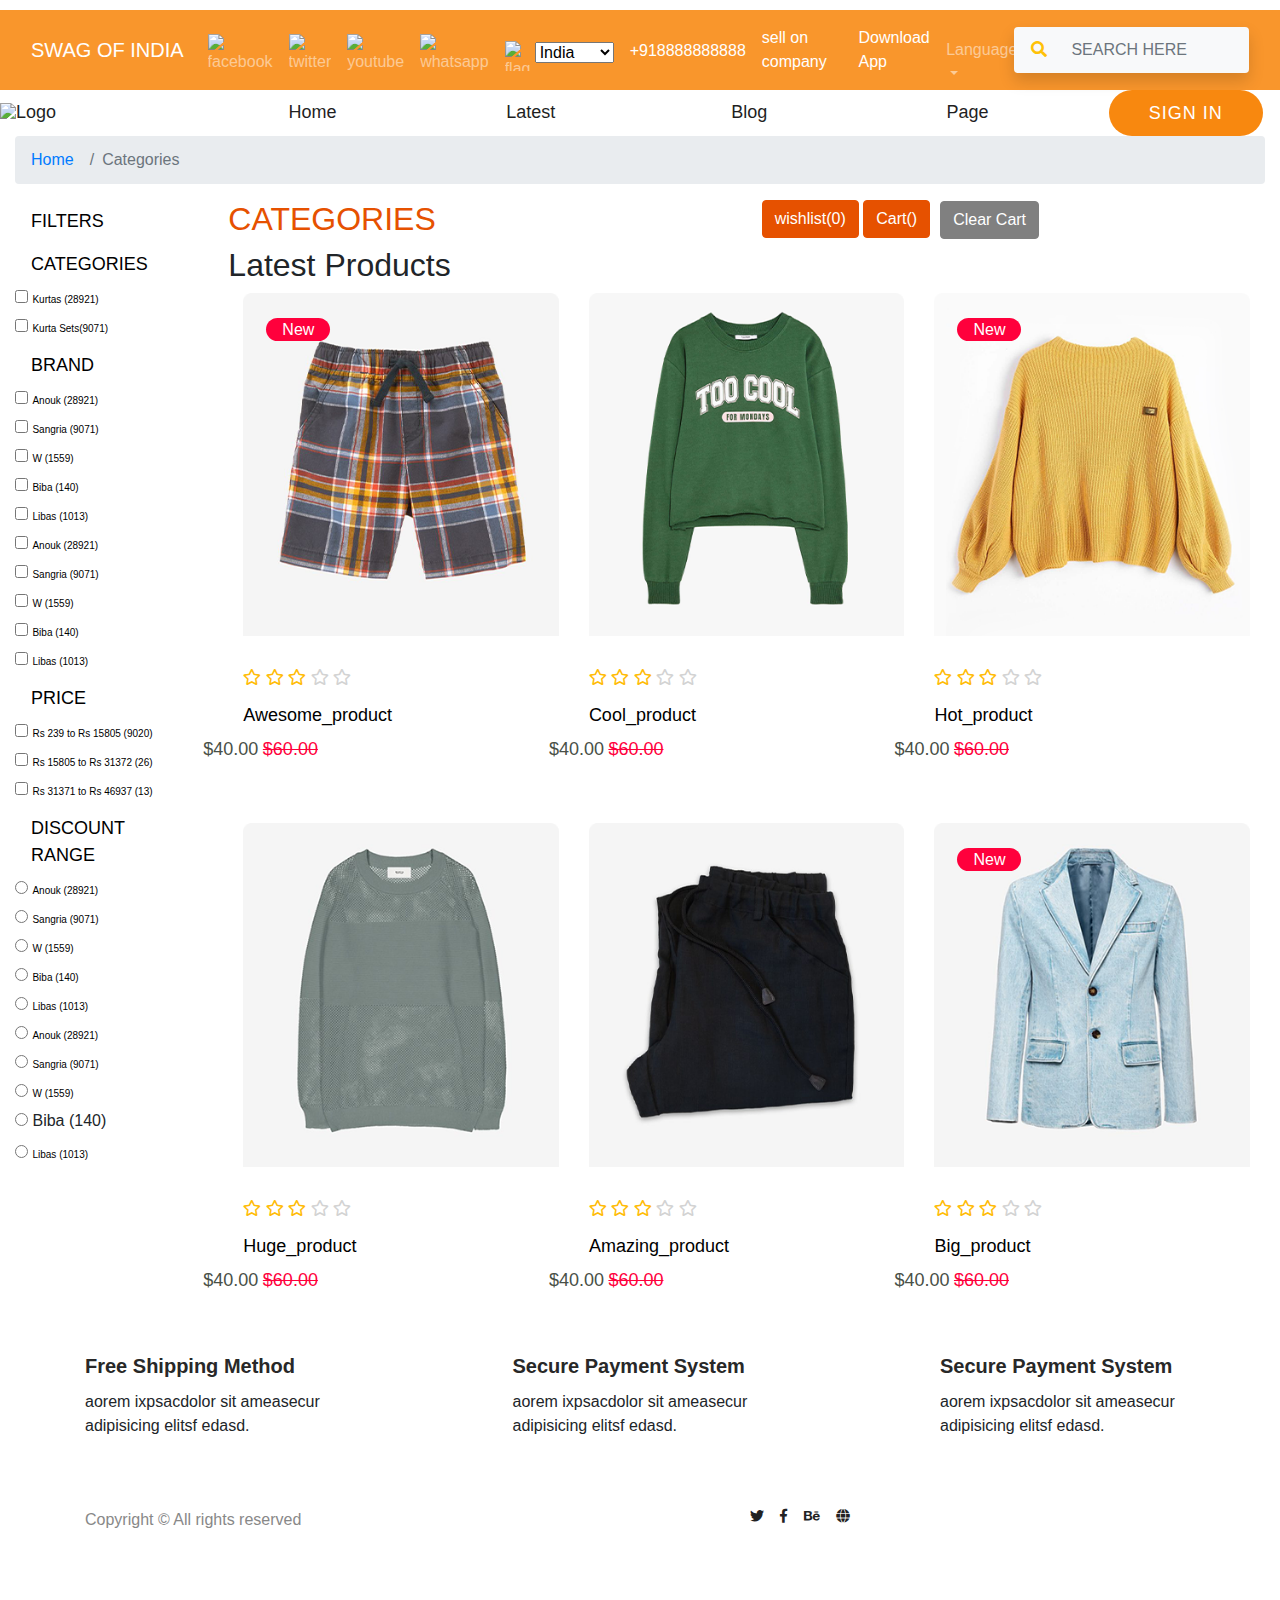
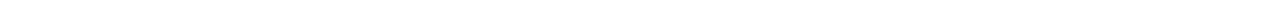
==== index.html @ 100fff60 "Wishlist page" ====
<!Doctype HTML>
<HTML>

<head>
    <meta charset="utf-8">
    <meta name="viewport" content="width=device-width,initial-scale=1.0">
    <title>
        SWAG OF INDIA
    </title>
    <link rel="stylesheet" type="text/css" href="css/cart.css">
    <link rel="stylesheet" href="css/bootstrap.min.css">
    <link rel="stylesheet" href="css/fontawesome-all.min.css">
    <link rel="icon" type="image/png" href="images/flavicon.png">
   <!-- <link rel="stylesheet" href="https://maxcdn.bootstrapcdn.com/bootstrap/4.0.0/css/bootstrap.min.css"
        integrity="sha384-Gn5384xqQ1aoWXA+058RXPxPg6fy4IWvTNh0E263XmFcJlSAwiGgFAW/dAiS6JXm" crossorigin="anonymous"> 
    <script src="https://ajax.googleapis.com/ajax/libs/jquery/3.4.1/jquery.min.js">
    </script>
    <link rel="stylesheet" href="https://maxcdn.bootstrapcdn.com/bootstrap/4.0.0-alpha.6/css/bootstrap.min.css" integrity="sha384-rwoIResjU2yc3z8GV/NPeZWAv56rSmLldC3R/AZzGRnGxQQKnKkoFVhFQhNUwEyJ" crossorigin="anonymous">
    <script src="https://code.jquery.com/jquery-3.1.1.slim.min.js"
        integrity="sha384-A7FZj7v+d/sdmMqp/nOQwliLvUsJfDHW+k9Omg/a/EheAdgtzNs3hpfag6Ed950n" crossorigin="anonymous">
    </script>
    <script src="https://cdnjs.cloudflare.com/ajax/libs/tether/1.4.0/js/tether.min.js"
        integrity="sha384-DztdAPBWPRXSA/3eYEEUWrWCy7G5KFbe8fFjk5JAIxUYHKkDx6Qin1DkWx51bBrb" crossorigin="anonymous">
    </script>
    <script src="https://maxcdn.bootstrapcdn.com/bootstrap/4.0.0-alpha.6/js/bootstrap.min.js"
        integrity="sha384-vBWWzlZJ8ea9aCX4pEW3rVHjgjt7zpkNpZk+02D9phzyeVkE+jo0ieGizqPLForn" crossorigin="anonymous">
    </script> -->

    <link rel="stylesheet" href="https://maxcdn.bootstrapcdn.com/bootstrap/4.0.0/css/bootstrap.min.css"
        integrity="sha384-Gn5384xqQ1aoWXA+058RXPxPg6fy4IWvTNh0E263XmFcJlSAwiGgFAW/dAiS6JXm" crossorigin="anonymous">
    <!-- <link href="https://maxcdn.bootstrapcdn.com/bootstrap/3.3.7/css/bootstrap.min.css" rel="stylesheet"> -->
    <link
        href="https://cdnjs.cloudflare.com/ajax/libs/bootstrap-datetimepicker/4.17.37/css/bootstrap-datetimepicker.min.css"
        rel="stylesheet">
    <script src="https://code.jquery.com/jquery-3.2.1.slim.min.js"
        integrity="sha384-KJ3o2DKtIkvYIK3UENzmM7KCkRr/rE9/Qpg6aAZGJwFDMVNA/GpGFF93hXpG5KkN" crossorigin="anonymous">
    </script>
    <script src="https://cdnjs.cloudflare.com/ajax/libs/popper.js/1.12.9/umd/popper.min.js"
        integrity="sha384-ApNbgh9B+Y1QKtv3Rn7W3mgPxhU9K/ScQsAP7hUibX39j7fakFPskvXusvfa0b4Q" crossorigin="anonymous">
    </script>
    <script src="https://maxcdn.bootstrapcdn.com/bootstrap/4.0.0/js/bootstrap.min.js"
        integrity="sha384-JZR6Spejh4U02d8jOt6vLEHfe/JQGiRRSQQxSfFWpi1MquVdAyjUar5+76PVCmYl" crossorigin="anonymous">
    </script>
    <script src="https://cdn.jsdelivr.net/npm/@popperjs/core@2.5.4/dist/umd/popper.min.js"
        integrity="sha384-q2kxQ16AaE6UbzuKqyBE9/u/KzioAlnx2maXQHiDX9d4/zp8Ok3f+M7DPm+Ib6IU" crossorigin="anonymous">
    </script>
    <script src="https://cdn.jsdelivr.net/npm/bootstrap@5.0.0-beta1/dist/js/bootstrap.min.js"
        integrity="sha384-pQQkAEnwaBkjpqZ8RU1fF1AKtTcHJwFl3pblpTlHXybJjHpMYo79HY3hIi4NKxyj" crossorigin="anonymous">
    </script>
    <script src="https://ajax.googleapis.com/ajax/libs/jquery/1.11.1/jquery.min.js"></script>
    <script src="https://maxcdn.bootstrapcdn.com/bootstrap/3.3.7/js/bootstrap.min.js"></script>
    <script src="https://cdnjs.cloudflare.com/ajax/libs/moment.js/2.18.1/moment.min.js"></script>
    <script
        src="https://cdnjs.cloudflare.com/ajax/libs/bootstrap-datetimepicker/4.17.37/js/bootstrap-datetimepicker.min.js">
    </script>
</head>
</head>


<body class="top">
    <nav class="navbar navbar-expand-lg navbar-dark">
        <div class="container-fluid colour">
            <a class="navbar-brand" href="#">SWAG OF INDIA</a>
            <button class="navbar-toggler" type="button" data-bs-toggle="collapse" data-bs-target="#navbarNavDropdown"
                aria-controls="navbarNavDropdown" aria-expanded="false" aria-label="Toggle navigation">
                <span class="navbar-toggler-icon"></span>
            </button>
            <div class="collapse navbar-collapse colour" id="navbarNavDropdown">
                <ul class="navbar-nav ">
                    <li class="nav-item"><a class="nav-link mx-auto moving_tp" href="https://www.facebook.com/"
                            target="_blank"><img
                                src="https://user-images.githubusercontent.com/76697341/103232712-24883c80-4933-11eb-9d04-c36a847e4aef.png"
                                alt="facebook" id="width"></a></li>
                    <li class="nav-item"><a class="nav-link mx-auto moving_tp" href="https://twitter.com/"
                            target="_blank">
                            <img src="https://user-images.githubusercontent.com/76697341/103232746-2c47e100-4933-11eb-969e-fd4433d26b85.png"
                                alt="twitter" id="width"></a></li>
                    <li class="nav-item"><a class="nav-link mx-auto moving_tp" href="https://www.youtube.com/"
                            target="_blank">
                            <img src="https://user-images.githubusercontent.com/76697341/103232713-2520d300-4933-11eb-9c7c-7d676ddd5415.png"
                                alt="youtube" id="width"></a></li>

                    <li class="nav-item"><a class="nav-link mx-auto moving_tp" href="https://www.whatsapp.com/"
                            target="_blank"><img
                                src="https://user-images.githubusercontent.com/76697341/103232737-29e58700-4933-11eb-8aee-8c544dede653.png"
                                alt="whatsapp" id="width"></a></li>
                    <li class="nav-item"> <a class="nav-link mx-auto d-flex" id="flag">
                            <img src="https://user-images.githubusercontent.com/76697341/109789148-f27fa900-7c07-11eb-89cf-c628eb634dbf.png"
                                alt="flag" height="30px" width="30px">
                            <form action="#">
                                <select name="select" id="select">
                                    <option value="india">India</option>
                                    <option value="UK">UK</option>
                                    <option value="canada">Canada</option>
                                </select>
                            </form>
                        </a></li>

                    <li class="nav-item">
                        <a class="nav-link active" id="mobileno" href=""><span>+918888888888</span></a>
                    </li>

                    <li class="nav-item" id="moving_top1"> <a class="nav-link active" href="sell on company.html"
                            target="_parent">sell on company</a></li>
                    <li class="nav-item" id="moving_top1"> <a class="nav-link active" href=" Download App.html"
                            target="_parent">
                            Download App</a></li>
                    <li class="nav-item dropdown" id="moving_topn">
                        <a class="nav-link dropdown-toggle" href="#" id="navbarDropdownMenuLink" role="button"
                            data-bs-toggle="dropdown" aria-expanded="false">
                            Language
                        </a>
                        <ul class="dropdown-menu" aria-labelledby="navbarDropdownMenuLink">
                            <li><a class="dropdown-item" href="#">English</a></li>
                        </ul>
                    </li>
                </ul>
                <form class="d-flex">
                    <div class="p-1 bg-light rounded rounded-pill shadow">
                        <div class="input-group ">
                            <div class="input-group-prepend">
                                <button id="button-addon2" type="submit" class="btn btn-link text-warning"><i
                                        class="fa fa-search"></i></button>
                            </div>
                            <input type="search" placeholder="SEARCH HERE" aria-describedby="button-addon2"
                                class="form-control border-0 bg-light">
                        </div>
                    </div>
                </form>
            </div>
        </div>
    </nav>
    <div class="row d-flex align-items-center justify-content-center text-center text">
        <div class="mx-auto col d-flex justify-content-start" style="width:600px;">
            <img src="https://user-images.githubusercontent.com/76697341/103232735-294cf080-4933-11eb-9da4-a91bd7b56f64.png"
                alt="logo">
        </div>
        <div class="col content">
            Home
        </div>
        <div class="col content">
            Latest
        </div>
        <div class="col content">
            Blog
        </div>
        <div class="col content">
            Page
        </div>
        <div class="col">
            <button type="button" class="buttoon" data-bs-toggle="modal" data-bs-target="#exampleModal">
                SIGN IN
            </button>

            <!-- Modal -->
            <div class="modal fade" id="exampleModal" tabindex="-1" aria-labelledby="exampleModalLabel"
                aria-hidden="true">

                <div class="modal-dialog">
                    <div class="modal-content">
                        <div class="modal-header">
                            <div class="mx-auto" style="width: 150px;">
                                <div class="container">
                                    <div class="row">
                                        <div class="col-md">
                                            <img src="https://user-images.githubusercontent.com/76697341/103232735-294cf080-4933-11eb-9da4-a91bd7b56f64.png"
                                                alt="swag of india" width="100%">
                                        </div>
                                    </div>
                                </div>
                            </div>
                        </div>
                        <div class="modal-body">
                            <nav class="color">
                                <div class="nav nav-tabs" id="nav-tab" role="tablist">
                                    <a class="nav-link active" id="nav-home-tab" data-bs-toggle="tab" href="#nav-home"
                                        role="tab" aria-controls="nav-home" aria-selected="true">LOGIN</a>
                                    <a class="nav-link" id="nav-profile-tab" data-bs-toggle="tab" href="#nav-profile"
                                        role="tab" aria-controls="nav-profile" aria-selected="false">CREATE ACCOUNT</a>
                                </div>
                            </nav>
                            <div class="tab-content" id="nav-tabContent" style="max-width: 30rem;">
                                <div class="tab-pane fade show active" id="nav-home" role="tabpanel"
                                    aria-labelledby="nav-home-tab">
                                    <form>
                                        <div class="form-group">
                                            <label for="staticEmail" class="col-form-label">Email*</label>
                                            <input type="text" class="form-control" id="Email-id">
                                        </div>
                                        <div class="form-group ">
                                            <label for="inputPassword" class="col-form-label">Password*</label>
                                            <input type="password" class="form-control" id="inputPassword"
                                                placeholder="Password">
                                        </div>
                                    </form>
                                    <div>
                                        <button type="button" class="buttoon1">SIGN IN</button>
                                    </div>
                                    <div class="password">
                                        <button type="button" class="buttoon2">FORGOT YOUR PASSSWORD?</button>
                                    </div>
                                </div>
                                <div class="tab-pane fade" id="nav-profile" role="tabpanel"
                                    aria-labelledby="nav-profile-tab">
                                    <form>
                                        <div class="form-group">
                                            <label for="Name" class="col-form-label">User Name*</label>
                                            <input type="text" class="form-control" id="user-name">
                                        </div>
                                        <div class="form-group">
                                            <label for="staticEmail" class="col-form-label">Email*</label>
                                            <input type="text" class="form-control" id="Email-id">
                                        </div>
                                        <div class="form-group ">
                                            <label for="inputPassword" class="col-form-label">Password*</label>
                                            <input type="password" class="form-control" id="inputPassword"
                                                placeholder="Password">
                                        </div>
                                    </form>
                                    <div>
                                        <button type="button" class="buttoon1">CREATE ACCOUNT</button>
                                    </div>
                                </div>
                            </div>
                        </div>
                        <div class="modal-footer container-fluid">
                            <div class=" row align-items-center">
                                <div class=" col-md center">
                                    Or Login With
                                </div>

                            </div>
                            <div class="row align-items-center">

                                <div class="col-md ">
                                    <img src="https://user-images.githubusercontent.com/76697341/106677476-b3324e00-65b0-11eb-9c56-de56c75d1e9f.png"
                                        alt="facebook" height="30px" width="120px">
                                </div>
                                <div class="col-md">
                                    <img src="https://user-images.githubusercontent.com/76697341/106677479-b3cae480-65b0-11eb-93cd-176283a346f8.png"
                                        alt="twitter" height="30px" width="120px">
                                </div>
                                <div class="col-md">
                                    <img src="https://user-images.githubusercontent.com/76697341/106677481-b4637b00-65b0-11eb-84fd-2ec38a70dde4.png"
                                        alt="google+" height="30px" width="120px">
                                </div>


                            </div>
                        </div>
                    </div>
                </div>
            </div>
        </div>

    </div>

    <div class="container-fluid" style="--bs-breadcrumb-divider: '>';" aria-label="breadcrumb">
        <ol class="breadcrumb ">
            <li class="breadcrumb-item bc1"><a href="#">Home</a></li>
            <li class="breadcrumb-item active bc1" aria-current="page">Categories</li>
        </ol>
    </div>

    <div class="container-fluid">
        <div class="row" id="first_row">
            <div class="col-xl-2 col-lg-3 col-md-3 col ">
                <ul class="nav flex-column list1 ">
                    <li class="nav-item font">
                        <a class="nav-link" href="#">FILTERS</a>
                    </li>
                    <li class="nav-item font">
                        <a class="nav-link" href="#">CATEGORIES</a>
                        <input type="checkbox" id="kutas" name="dress" value="dress">
                        <label class="styled" for="Kurtas">Kurtas (28921)</label><br>
                        <input type="checkbox" id="kurtassets" name="dress" value="dress">
                        <label class="styled" for="kurtassets">Kurta Sets(9071)</label><br>
                    </li>
                    <li class="nav-item font">
                        <a class="nav-link" href="#">BRAND</a>
                        <input type="checkbox" id="Anouk" name="dress" value="dress">
                        <label class="styled" for="Anouk">Anouk (28921)</label><br>
                        <input type="checkbox" id="Sangria" name="dress" value="dress">
                        <label class="styled" for="Sangria">Sangria (9071)</label><br>
                        <input type="checkbox" id="W" name="dress" value="dress">
                        <label class="styled" for="W">W (1559)</label><br>
                        <input type="checkbox" id="Biba" name="dress" value="dress">
                        <label class="styled" for="Biba ">Biba (140)</label><br>
                        <input type="checkbox" id="Libas" name="dress" value="dress">
                        <label class="styled" for="Libas">Libas (1013)</label><br>
                        <input type="checkbox" id="Anouk" name="dress" value="dress">
                        <label class="styled" for="Anouk">Anouk (28921)</label><br>
                        <input type="checkbox" id="Sangria" name="dress" value="dress">
                        <label class="styled" for="Sangria">Sangria (9071)</label><br>
                        <input type="checkbox" id="W" name="dress" value="dress">
                        <label class="styled" for="W">W (1559)</label><br>
                        <input type="checkbox" id="Biba" name="dress" value="dress">
                        <label class="styled" for="Biba ">Biba (140)</label><br>
                        <input type="checkbox" id="Libas" name="dress" value="dress">
                        <label class="styled" for="Libas">Libas (1013)</label><br>
                    </li>
                    <li class="nav-item font">
                        <a class="nav-link" href="#">PRICE</a>
                        <input type="checkbox" id="range" name="price" value="price">
                        <label class="styled" for="range">Rs 239 to Rs 15805 (9020)</label><br>
                        <input type="checkbox" id="range1" name="price" value="price">
                        <label class="styled" for="range">Rs 15805 to Rs 31372 (26)</label><br>
                        <input type="checkbox" id="range2" name="price" value="price">
                        <label class="styled" for="range">Rs 31371 to Rs 46937 (13)</label><br>
                    </li>
                    <li class="nav-item font">
                        <a class="nav-link" href="#">DISCOUNT RANGE</a>
                        <input type="radio" id="Anouk" name="dress" value="dress">
                        <label class="styled" for="Anouk">Anouk (28921)</label><br>
                        <input type="radio" id="Sangria" name="dress" value="dress">
                        <label class="styled" for="Sangria">Sangria (9071)</label><br>
                        <input type="radio" id="W" name="dress" value="dress">
                        <label class="styled" for="W">W (1559)</label><br>
                        <input type="radio" id="Biba" name="dress" value="dress">
                        <label class="styled" for="Biba ">Biba (140)</label><br>
                        <input type="radio" id="Libas" name="dress" value="dress">
                        <label class="styled" for="Libas">Libas (1013)</label><br>
                        <input type="radio" id="Anouk" name="dress" value="dress">
                        <label class="styled" for="Anouk">Anouk (28921)</label><br>
                        <input type="radio" id="Sangria" name="dress" value="dress">
                        <label class="styled" for="Sangria">Sangria (9071)</label><br>
                        <input type="radio" id="W" name="dress" value="dress">
                        <label class="styled" for="W">W (1559)</label><br>
                        <input type="radio" id="Biba" name="dress" value="dress">
                        <label for="Biba ">Biba (140)</label><br>
                        <input type="radio" id="Libas" name="dress" value="dress">
                        <label class="styled" for="Libas">Libas (1013)</label><br>
                    </li>
                </ul>
            </div>
            <div class="col-xl col-lg col-md col">
                <div class="row">
                    <h2 class="category col">CATEGORIES</h2>
                    <div class="col button_color" id="button_color">
                        <a href="wishlist-2.html"><button type="button" class="btn btn-primary wishlist-2" data-toggle="target_wishlist" data-target="#wishlist">wishlist(<span
                            class="addcount"></span>)</button></a>
                    <a href="wishlist-1.html"><button type="button" class="btn btn-primary wishlist-1" data-toggle="target_cart" data-target="#cart">Cart(<span
                                class="total-count"></span>)</button></a><button
                            class="clear-cart btn btn-danger side">Clear Cart</button>
                    </div>
                </div>

                <section class="latest-product-area padding-bottom">
                    <div class="container">
                        <div class="row d-flex justify-content-start">
                            <!-- Section Title -->
                            <!-- <div class="col"> -->
                                <div class="title">
                                    <h2>Latest Products</h2>
                                </div>
                            <!-- </div> -->
                            <!-- <div class="col button_color">
                                <button type="button" class="btn btn-primary" data-toggle="modal" data-target="#cart">Cart(<span
                                        class="total-count"></span>)</button><button
                                    class="clear-cart btn btn-danger">Clear Cart</button>
                            </div> -->
                        </div>
                        <!-- Nav Card -->
                        <div class="tab-content" id="nav-tabContent">
                            <!-- card one -->
                            <div class="tab-pane fade show active" id="nav-home" role="tabpanel"
                                aria-labelledby="nav-home-tab">
                                <div class="row" id="productsListArea">
                                    <div class="col-xl-4 col-lg-4 col-md-6">
                                        <div class="single-product" id="product">
                                            <div class="product-img">
                                                <img class="add-to-cart" src="images/product1.png" id="abc" alt="">
                                                <div class="new-product">
                                                    <span>New</span>
                                                </div>
                                                <div class="product-hover">
                                                    <div class="container">
                                                        <div class="row">
                                                            <div class="col-4">
                                                                <a href="" data-src="abc" data-name="Awesome_product"
                                                                    data-price="699" class="add-to-cart"><img
                                                                        class="image"
                                                                        src="https://user-images.githubusercontent.com/76697341/112657532-6ea58f00-8e4a-11eb-8121-3bb435a60d61.png"
                                                                        alt=""></a>
                                                            </div>
                                                            <div class="col-4">
                                                                <a href=""><img class="image1"
                                                                        src="https://user-images.githubusercontent.com/76697341/112657536-6f3e2580-8e4a-11eb-8660-99044271a2f0.png"
                                                                        alt=""></a>
                                                            </div>
                                                            <div class="col-4">
                                                                <a href="" data-src="abc" data-name="Awesome_product"
                                                                data-price="699" class="add-to-wishlist"><img class="image2"
                                                                        src="https://user-images.githubusercontent.com/76697341/112657537-6f3e2580-8e4a-11eb-94b1-861c7a689673.png"
                                                                        alt=""></a>
                                                            </div>
                                                        </div>
                                                    </div>
                                                </div>
                                            </div>
                                            <div class="product-caption">
                                                <div class="product-rating">
                                                    <i class="far fa-star"></i>
                                                    <i class="far fa-star"></i>
                                                    <i class="far fa-star"></i>
                                                    <i class="far fa-star low-star"></i>
                                                    <i class="far fa-star low-star"></i>
                                                </div>
                                                <h4><a href="#">Awesome_product</a></h4>
                                                <div class="price">
                                                    <ul>
                                                        <li>$40.00</li>
                                                        <li class="discount">$60.00</li>
                                                    </ul>
                                                </div>
                                            </div>
                                        </div>
                                    </div>
                                    <div class="col-xl-4 col-lg-4 col-md-6">
                                        <div class="single-product" id="product">
                                            <div class="product-img">
                                                <img class="add-to-cart" src="images/product2.png" id="def">
                                                <div class="product-hover">
                                                    <div class="container">
                                                        <div class="row">
                                                            <div class="col-4">
                                                                <a href="" data-name="Cool_product" data-price="599"
                                                                    class="add-to-cart"><img class="image"
                                                                        src="https://user-images.githubusercontent.com/76697341/112657532-6ea58f00-8e4a-11eb-8121-3bb435a60d61.png"
                                                                        alt=""></a>
                                                            </div>
                                                            <div class="col-4">
                                                                <a href=""><img class="image1"
                                                                        src="https://user-images.githubusercontent.com/76697341/112657536-6f3e2580-8e4a-11eb-8660-99044271a2f0.png"
                                                                        alt=""></a>
                                                            </div>
                                                            <div class="col-4">
                                                                <a href="" data-name="Cool_product" data-price="599"
                                                                    class="add-to-wishlist"><img class="image2"
                                                                        src="https://user-images.githubusercontent.com/76697341/112657537-6f3e2580-8e4a-11eb-94b1-861c7a689673.png"
                                                                        alt=""></a>
                                                            </div>
                                                        </div>
                                                    </div>
                                                </div>
                                            </div>
                                            <div class="product-caption">
                                                <div class="product-rating">
                                                    <i class="far fa-star"></i>
                                                    <i class="far fa-star"></i>
                                                    <i class="far fa-star"></i>
                                                    <i class="far fa-star low-star"></i>
                                                    <i class="far fa-star low-star"></i>
                                                </div>
                                                <h4><a href="#">Cool_product</a></h4>
                                                <div class="price">
                                                    <ul>
                                                        <li>$40.00</li>
                                                        <li class="discount">$60.00</li>
                                                    </ul>
                                                </div>
                                            </div>
                                        </div>
                                    </div>
                                    <div class="col-xl-4 col-lg-4 col-md-6">
                                        <div class="single-product" id="product">
                                            <div class="product-img">
                                                <img class="add-to-cart" src="images/product3.png" id="ghi">
                                                <div class="new-product">
                                                    <span>New</span>
                                                </div>
                                                <div class="product-hover">
                                                    <div class="container">
                                                        <div class="row">
                                                            <div class="col-4">
                                                                <a href="" data-name="Hot_product" data-price="799"
                                                                    class="add-to-cart"><img class="image"
                                                                        src="https://user-images.githubusercontent.com/76697341/112657532-6ea58f00-8e4a-11eb-8121-3bb435a60d61.png"
                                                                        alt=""></a>
                                                            </div>
                                                            <div class="col-4">
                                                                <a href=""><img class="image1"
                                                                        src="https://user-images.githubusercontent.com/76697341/112657536-6f3e2580-8e4a-11eb-8660-99044271a2f0.png"
                                                                        alt=""></a>
                                                            </div>
                                                            <div class="col-4">
                                                                <a href="" data-name="Hot_product" data-price="799"
                                                                class="add-to-wishlist"><img class="image2"
                                                                        src="https://user-images.githubusercontent.com/76697341/112657537-6f3e2580-8e4a-11eb-94b1-861c7a689673.png"
                                                                        alt=""></a>
                                                            </div>
                                                        </div>
                                                    </div>
                                                </div>
                                            </div>
                                            <div class="product-caption">
                                                <div class="product-rating">
                                                    <i class="far fa-star"></i>
                                                    <i class="far fa-star"></i>
                                                    <i class="far fa-star"></i>
                                                    <i class="far fa-star low-star"></i>
                                                    <i class="far fa-star low-star"></i>
                                                </div>
                                                <h4><a href="#">Hot_product</a></h4>
                                                <div class="price">
                                                    <ul>
                                                        <li>$40.00</li>
                                                        <li class="discount">$60.00</li>
                                                    </ul>
                                                </div>
                                            </div>
                                        </div>
                                    </div>
                                    <div class="col-xl-4 col-lg-4 col-md-6">
                                        <div class="single-product" id="product">
                                            <div class="product-img">
                                                <img class="add-to-cart" src="images/product4.png" id="jkl">
                                                <div class="product-hover">
                                                    <div class="container">
                                                        <div class="row">
                                                            <div class="col-4">
                                                                <a href="" data-name="Huge_product" data-price="499"
                                                                    class="add-to-cart"><img class="image"
                                                                        src="https://user-images.githubusercontent.com/76697341/112657532-6ea58f00-8e4a-11eb-8121-3bb435a60d61.png"
                                                                        alt=""></a>
                                                            </div>
                                                            <div class="col-4">
                                                                <a href=""><img class="image1"
                                                                        src="https://user-images.githubusercontent.com/76697341/112657536-6f3e2580-8e4a-11eb-8660-99044271a2f0.png"
                                                                        alt=""></a>
                                                            </div>
                                                            <div class="col-4">
                                                                <a href="" data-name="Huge_product" data-price="499"
                                                                class="add-to-wishlist"><img class="image2"
                                                                        src="https://user-images.githubusercontent.com/76697341/112657537-6f3e2580-8e4a-11eb-94b1-861c7a689673.png"
                                                                        alt=""></a>
                                                            </div>
                                                        </div>
                                                    </div>
                                                </div>
                                            </div>
                                            <div class="product-caption">
                                                <div class="product-rating">
                                                    <i class="far fa-star"></i>
                                                    <i class="far fa-star"></i>
                                                    <i class="far fa-star"></i>
                                                    <i class="far fa-star low-star"></i>
                                                    <i class="far fa-star low-star"></i>
                                                </div>
                                                <h4><a href="#">Huge_product</a></h4>
                                                <div class="price">
                                                    <ul>
                                                        <li>$40.00</li>
                                                        <li class="discount">$60.00</li>
                                                    </ul>
                                                </div>
                                            </div>
                                        </div>
                                    </div>
                                    <div class="col-xl-4 col-lg-4 col-md-6">
                                        <div class="single-product" id="product">
                                            <div class="product-img">
                                                <img class="add-to-cart" src="images/product5.png" id="mno">
                                                <div class="product-hover">
                                                    <div class="container">
                                                        <div class="row">
                                                            <div class="col-4">
                                                                <a href="" data-name="Amazing_product" data-price="599"
                                                                    class="add-to-cart"><img class="image"
                                                                        src="https://user-images.githubusercontent.com/76697341/112657532-6ea58f00-8e4a-11eb-8121-3bb435a60d61.png"
                                                                        alt=""></a>
                                                            </div>
                                                            <div class="col-4">
                                                                <a href=""><img class="image1"
                                                                        src="https://user-images.githubusercontent.com/76697341/112657536-6f3e2580-8e4a-11eb-8660-99044271a2f0.png"
                                                                        alt=""></a>
                                                            </div>
                                                            <div class="col-4">
                                                                <a href="" data-name="Amazing_product" data-price="599"
                                                                class="add-to-wishlist"><img class="image2"
                                                                        src="https://user-images.githubusercontent.com/76697341/112657537-6f3e2580-8e4a-11eb-94b1-861c7a689673.png"
                                                                        alt=""></a>
                                                            </div>
                                                        </div>
                                                    </div>
                                                </div>
                                            </div>
                                            <div class="product-caption">
                                                <div class="product-rating">
                                                    <i class="far fa-star"></i>
                                                    <i class="far fa-star"></i>
                                                    <i class="far fa-star"></i>
                                                    <i class="far fa-star low-star"></i>
                                                    <i class="far fa-star low-star"></i>
                                                </div>
                                                <h4><a href="#">Amazing_product</a></h4>
                                                <div class="price">
                                                    <ul>
                                                        <li>$40.00</li>
                                                        <li class="discount">$60.00</li>
                                                    </ul>
                                                </div>
                                            </div>
                                        </div>
                                    </div>
                                    <div class="col-xl-4 col-lg-4 col-md-6">
                                        <div class="single-product" id="product">
                                            <div class="product-img">
                                                <div id="pqr">
                                                    <a href="" data-imagesrc="images/product" class="add-to-cart"><img
                                                            src="images/product6.png"></a>
                                                </div>
                                                <div class="product-hover">
                                                    <div class="container">
                                                        <div class="row">
                                                            <div class="col-4">
                                                                <a href="" data-name="Big_product" data-price="699"
                                                                    class="add-to-cart"><img class="image"
                                                                        src="https://user-images.githubusercontent.com/76697341/112657532-6ea58f00-8e4a-11eb-8121-3bb435a60d61.png"
                                                                        alt=""></a>
                                                            </div>
                                                            <div class="col-4">
                                                                <a href=""><img class="image1"
                                                                        src="https://user-images.githubusercontent.com/76697341/112657536-6f3e2580-8e4a-11eb-8660-99044271a2f0.png"
                                                                        alt=""></a>
                                                            </div>
                                                            <div class="col-4">
                                                                <a href="" data-name="Big_product" data-price="699"
                                                                class="add-to-wishlist"><img class="image2"
                                                                        src="https://user-images.githubusercontent.com/76697341/112657537-6f3e2580-8e4a-11eb-94b1-861c7a689673.png"
                                                                        alt=""></a>
                                                            </div>
                                                        </div>
                                                    </div>
                                                </div>
                                                <div class="new-product">
                                                    <span>New</span>
                                                </div>
                                            </div>
                                            <div class="product-caption">
                                                <div class="product-rating">
                                                    <i class="far fa-star"></i>
                                                    <i class="far fa-star"></i>
                                                    <i class="far fa-star"></i>
                                                    <i class="far fa-star low-star"></i>
                                                    <i class="far fa-star low-star"></i>
                                                </div>
                                                <h4><a href="#">Big_product</a></h4>
                                                <div class="price">
                                                    <ul>
                                                        <li>$40.00</li>
                                                        <li class="discount">$60.00</li>
                                                    </ul>
                                                </div>
                                            </div>
                                        </div>
                                    </div>
                                </div>
                            </div>
                        </div>
                    </div>
                </section>
            </div>
        </div>
    </div>
    <!-- Shop Method Start-->
    <div class="shop-method-area">
        <div class="container">
            <div class="row d-flex justify-content-between">
                <div class="col-xl-3 col-lg-3 col-md-6">
                    <div class="single-method">
                        <h6>Free Shipping Method</h6>
                        <p>aorem ixpsacdolor sit ameasecur adipisicing elitsf
                            edasd.</p>
                    </div>
                </div>
                <div class="col-xl-3 col-lg-3 col-md-6">
                    <div class="single-method">
                        <h6>Secure Payment System</h6>
                        <p>aorem ixpsacdolor sit ameasecur adipisicing elitsf
                            edasd.</p>
                    </div>
                </div>
                <div class="col-xl-3 col-lg-3 col-md-6">
                    <div class="single-method">
                        <h6>Secure Payment System</h6>
                        <p>aorem ixpsacdolor sit ameasecur adipisicing elitsf
                            edasd.</p>
                    </div>
                </div>
            </div>
        </div>
    </div>
    <!-- Shop Method End-->
    </main>
    <!-- Footer Start-->
    <div class="footer-area">
        <div class="container">
            <!-- Footer bottom -->
            <div class="row">
                <div class="col-xl-7 col-lg-7 col-md-7">
                    <div class="footer-copy-right">
                        <p>
                            Copyright &copy; All rights reserved
                        </p>
                    </div>
                </div>
                <div class="col-xl-5 col-lg-5 col-md-5">
                    <div class="footer-copy-right f-right">
                        <!-- social -->
                        <div class="footer-social">
                            <a href="#"><i class="fab fa-twitter"></i></a>
                            <a href="#"><i class="fab fa-facebook-f"></i></a>
                            <a href="#"><i class="fab fa-behance"></i></a>
                            <a href="#"><i class="fas fa-globe"></i></a>
                        </div>
                    </div>
                </div>
            </div>
        </div>
    </div>
    <!-- Modal -->
    <!-- <div class="modal fade" id="cart" tabindex="-1" role="dialog" aria-labelledby="exampleModalLabel"
        aria-hidden="true">
        <div class="modal-dialog modal-lg" role="document">
            <div class="modal-content">
                <div class="modal-header">
                    <h5 class="modal-title" id="exampleModalLabel">Cart</h5>
                    <button type="button" class="close" data-dismiss="modal" aria-label="Close">
                        <span aria-hidden="true">&times;</span>
                    </button>
                </div>
                <div class="modal-body">
                    <table class="show-cart table">
                        <div><b>Total price: $<span class="total-cart"></span></b></div>
                    </table>
                   
                    <div class="row" id="coupon">

                    </div>
                </div>
                <div class="modal-footer" id="button_color">
                    <button type="button" class="btn btn-secondary" data-dismiss="modal">Close</button>
                    <button type="button" class="btn btn-primary">Order now</button>
                </div>
            </div>
        </div>
    </div> -->
    <!-- <div class="container-fluid" id="cart">
        <div class="row" id="productsListArea">
        </div>
        <div>Total price: $<span class="total-cart"></span></div>
    </div> -->
    <!-- partial -->
    <script src='https://cdnjs.cloudflare.com/ajax/libs/jquery/3.1.0/jquery.min.js'></script>
    <!-- <script src="javascript/cart1.js"></script> -->
    <script src="javascript/wishlist.js"></script>
    <script src="javascript/suma.js"></script>
    <script src="javascript/week10 Assignment.js"></script>
</body>

</HTML>
---- css/cart.css ----
@media only screen and (min-width:1200px) and (max-width:1600px) {
    .colour #width {
        width: 50%;
        height: 100%;
    }
}

@media only screen and (min-width:992px) and (max-width:1200px) {
    .colour #width {
        width: 100%;
        height: 100%;
    }
}

@media only screen and (min-width:768px) and (max-width:991px) {
    .colour #width {
        width: 5%;
    }
}

@media only screen and (min-width:576px) and (max-width:767px) {
    .colour #width {
        width: 10%;
    }
}

@media only screen and (max-width:767px) {
    .colour #width {
        width: 7%;
    }
}

.sizeing {
    position: relative;
    top: 9px;
}

nav {
    background-color: #f8870fe0;

}

.responsive-layout .bg-dark {
    background-color: #f8870fe0 !important;

}

.colour a {
    color: #fff;
    text-decoration: none;
    background-color: transparent;

}

@media (min-width:1500px) and (max-width:3000px) {
    #moving_top1 {
        position: relative;
        top: 12px;
    }
}

@media (min-width:1440px) and (max-width:1499px) {
    #moving_top1 {
        position: relative;
        top: 12px;
    }
}

@media (min-width:1500px) and (max-width:3000px) {
    #moving_topn {
        position: relative;
        top: 12px;
    }
}

@media (min-width:1440px) and (max-width:1499px) {
    #moving_topn {
        position: relative;
        top: 12px;
    }
}

@media (min-width:1024px) and (max-width:1440px) {
    #moving_topn {
        position: relative;
        top: 12px;
    }
}

@media (min-width:1024px) and (max-width:1440px) {
    .moving_tp {
        position: relative;
        top: 8px;
    }
}

@media (min-width:1024px) and (max-width:1440px) {
    #flag {
        position: relative;
        top: 15px;
    }
}

@media (min-width:1024px) and (max-width:1440px) {
    #mobileno {
        position: relative;
        top: 13px;
    }
}

@media (min-width:1441px) and (max-width:1600px) {
    #flag {
        position: relative;
        top: 15px;
    }
}

@media (min-width:1441px) and (max-width:1600px) {
    #mobileno {
        position: relative;
        top: 13px;
    }
}

@media (min-width:768px) and (max-width:1023px) {
    #flag {
        position: relative;
        left: 13px;
    }
}

@media only screen and (max-width:475px) {
    #flag {
        position: relative;
        left: 3px;
    }
}


#sizing1 {
    width: 100%;
    height: 100%;
    position: relative;
    top: 20px;
}

@media only screen and (max-width:475px) {
    #sizing1 {
        width: 50%;
        position: relative;
        left: 80px;
    }
}


/* button */
body .tab-content {
    color: #495047;
}

.buttoon {
    background-color: #f8880f;
    color: #fff;
    cursor: pointer;
    display: inline-block;
    font-size: 18px;
    font-weight: 400;
    letter-spacing: 1px;
    line-height: 0;
    margin-bottom: 0;
    padding: 23px 40px;
    border-radius: 25px;
    margin: 10px;
    cursor: pointer;
    transition: color .4s linear;
    position: relative;
    z-index: 1;
    border: 0;
    overflow: hidden;
    margin: 0;
    white-space: nowrap;

}

.buttoon:hover::before {
    transform: scaleX(1);
    color: #fff !important;
    z-index: -1;
}

.buttoon::before {
    content: "";
    position: absolute;
    left: 0;
    top: 0;
    width: 100%;
    height: 100%;
    background: #ffce25;
    z-index: 1;
    border-radius: 5px;
    transition: transform .5s;
    transition-timing-function: ease;
    transform-origin: 0 0;
    transition-timing-function: cubic-bezier(.5, 1.6, .4, .7);
    transform: scaleX(0)
}

.buttoon1 {
    background-color: #f8880f;
    color: #fff;
    cursor: pointer;
    display: inline-block;
    font-size: 18px;
    font-weight: 400;
    letter-spacing: 1px;
    line-height: 0;
    margin-bottom: 0;
    padding: 18px;
    width: 100%;
    box-sizing: border-box;
    margin: 10px;
    cursor: pointer;
    transition: color .4s linear;
    position: relative;
    z-index: 1;
    border: 0;
    overflow: hidden;
    margin: 0;
}

.buttoon1:hover::before {
    transform: scaleX(1);
    color: #fff !important;
    z-index: -1;
}

.buttoon1::before {
    content: "";
    position: absolute;
    left: 0;
    top: 0;
    width: 100%;
    height: 100%;
    background: #ffce25;
    z-index: 1;
    border-radius: 5px;
    transition: transform .5s;
    transition-timing-function: ease;
    transform-origin: 0 0;
    transition-timing-function: cubic-bezier(.5, 1.6, .4, .7);
    transform: scaleX(0)
}

.password {
    margin-top: 15px;
}

.buttoon2 {
    background-color: #fff;
    color: grey;
    cursor: pointer;
    display: inline-block;
    font-size: 18px;
    font-weight: 350;
    letter-spacing: 0px;
    line-height: 0;
    margin-bottom: 0;
    padding: 18px;
    width: 100%;
    box-sizing: border-box;
    margin: 10px;
    cursor: pointer;
    transition: color .4s linear;
    position: relative;
    z-index: 1;
    overflow: hidden;
    margin: 0;
    border: thin solid #f8880f;

}

.modal-footer .align-items-center .center {
    margin-right: 182px;
    display: block;
    font-size: 18px;
    font-weight: 500;
    font-weight: bold;
    color: inherit;
    font-family: inherit;

}

.color a {
    color: #495047;
    background-color: lightgray;
    display: block;
    font-size: 18px;
    font-weight: 500;
    font-weight: lighter bold;
    font-family: inherit;
}

.color .nav-tabs .nav-link.active {
    /* color: #f8880f; */
    background-color: #fff;
    border-color: #dee2e6 #dee2e6 #fff;
    display: block;
    font-size: 18px;
    font-weight: 500;
    font-weight: lighter bold;
    font-family: inherit;
}

.color a:hover {
    color: #495047;
}

.color .nav-tabs .nav-link {
    margin-bottom: -1px;
    border-top-left-radius: .25rem;
    border-top-right-radius: .25rem;
    width: 50%;
}

/* Icon 1 */

.animated-icon1 {
    width: 30px;
    height: 20px;
    position: relative;
    margin: 0px;
    -webkit-transform: rotate(0deg);
    -moz-transform: rotate(0deg);
    -o-transform: rotate(0deg);
    transform: rotate(0deg);
    -webkit-transition: .5s ease-in-out;
    -moz-transition: .5s ease-in-out;
    -o-transition: .5s ease-in-out;
    transition: .5s ease-in-out;
    cursor: pointer;
}

.animated-icon1 span {
    display: block;
    position: absolute;
    height: 3px;
    width: 100%;
    border-radius: 9px;
    opacity: 1;
    left: 0;
    -webkit-transform: rotate(0deg);
    -moz-transform: rotate(0deg);
    -o-transform: rotate(0deg);
    transform: rotate(0deg);
    -webkit-transition: .25s ease-in-out;
    -moz-transition: .25s ease-in-out;
    -o-transition: .25s ease-in-out;
    transition: .25s ease-in-out;
}

.animated-icon1 span {
    background: #e65100;
}

.animated-icon1 span:nth-child(1) {
    top: 0px;
}

.animated-icon1 span:nth-child(2) {
    top: 10px;
}

.animated-icon1 span:nth-child(3) {
    top: 20px;
}

.animated-icon1.open span:nth-child(1) {
    top: 11px;
    -webkit-transform: rotate(135deg);
    -moz-transform: rotate(135deg);
    -o-transform: rotate(135deg);
    transform: rotate(135deg);
}

.animated-icon1.open span:nth-child(2) {
    opacity: 0;
    left: -60px;
}

.animated-icon1.open span:nth-child(3) {
    top: 11px;
    -webkit-transform: rotate(-135deg);
    -moz-transform: rotate(-135deg);
    -o-transform: rotate(-135deg);
    transform: rotate(-135deg);
}

@media only screen and (min-width:1200px) and (max-width:1600px) {
    .seconddiv {
        position: relative;
        left: 135px;
    }
}

@media only screen and (min-width:992px) and (max-width:1199px) {
    .seconddiv {
        position: relative;
        left: 70px;
    }
}

.category {
    position: relative;
    color: #e65100;
}


/* latest products area */
@media (max-width:767px) {
    .latest-product-area .propertiesbutton {
        float: left
    }
}

@media only screen and (min-width:576px) and (max-width:767px) {
    .latest-product-area .propertiesbutton {
        float: left
    }
}

.latest-product-area .nav-tabs .nav-link {
    border: 0;
    border-bottom: 2px solid transparent
}

@media (max-width:767px) {
    .latest-product-area .nav-tabs .nav-link {
        padding: .5rem .6rem
    }
}

.latest-product-area .nav-tabs .nav-item.show .nav-link,
.latest-product-area .nav-tabs .nav-link.active {
    color: #ff003c
}

.latest-product-area .nav-tabs .nav-item {
    padding-bottom: 10px;
    display: block;
    color: #8f8f96;
    text-transform: capitalize;
    font-size: 16px
}

.latest-product-area .nav-tabs {
    margin-bottom: 15px;
    padding-bottom: 0;
    position: relative;
    border: 0;
    display: flex;
    justify-content: center
}

.latest-product-area .single-product {
    margin-bottom: 60px;
}

.latest-product-area .single-product .product-img {
    margin-bottom: 30px;
    position: relative
}

.latest-product-area .single-product .product-img img {
    width: 100%
}

.latest-product-area .single-product .product-img .new-product {
    position: absolute;
    top: 25px;
    left: 23px
}

.latest-product-area .single-product .product-img .new-product span {
    background: #ff003c;
    padding: 3px 16px;
    border-radius: 30px;
    color: #fff
}

.latest-product-area .single-product h4 a {
    margin-bottom: 16px;
    font-size: 16px;
    color: #383838
}

.latest-product-area .single-product h4 a:hover {
    color: #ff003c
}

.latest-product-area .single-product .product-caption .product-rating i {
    color: #ffbc07;
    margin-bottom: 14px
}

.latest-product-area .single-product .product-caption .product-rating i.low-star {
    color: #d3d3d3;
}

.latest-product-area .single-product .product-caption .price ul li {
    display: inline-block;
    font-size: 18px;
    font-weight: 500;
    position: relative;
    right: 40px;
}

.latest-product-area .single-product .product-caption .price ul li.discount {
    color: #ff003c;
    text-decoration: line-through
}

.shop-method-area .single-method h6 {
    color: #282828;
    font-size: 20px;
    font-weight: 600;
    line-height: 1.2;
    margin-bottom: 12px;
    font-family: Poppins, sans-serif
}

.shop-method-area .single-method p {
    font-size: 16px
}

.latest-product-area .single-product .product-img .product-hover {
    position: absolute;
    top: 126px;
    left: 0px
}

.show {
    visibility: visible;
  
}

.hide {
    visibility: hidden;
}

.blur>img {
    opacity: 0.2;
}

#first_row a {
    position: relative;
    color: black;
    font-size: 18px;
    font-family: sans-serif;
}

.font .styled {
    position: relative;
    font-size: 10px;
    font-family: sans-serif;
    color: black;
}

.title {
    /* margin-bottom: 60px; */
    text-align: center;
}



.text {
    color: #1f1f1f;
    text-transform: capitalize;
    font-size: 18px;
    font-weight: 500;
    line-height: 1.1;
    cursor: pointer;
}

.text div:hover {
    color: #ff003c;
}


@media only screen and (min-width:577px) and (max-width:768px) {
    .content {
        display: none;
    }
}

@media only screen and (min-width:425px) and (max-width:576px) {
    .content {
        display: none;
    }
}

@media only screen and (min-width:375px) and (max-width:425px) {
    .content {
        display: none;
    }
}

@media only screen and (min-width:300px) and (max-width:375px) {
    .content {
        display: none;
    }
}

/* shop method */

.shop-method-area .single-method h6 {
    color: #282828;
    font-size: 20px;
    font-weight: 600;
    line-height: 1.2;
    margin-bottom: 12px;
    font-family: Poppins, sans-serif
}

.shop-method-area .single-method p {
    font-size: 16px
}

/* footer area */

.footer-copy-right {
    padding-top: 50px
}

@media only screen and (min-width:768px) and (max-width:991px) {
    .footer-copy-right {
        padding-top: 0;
        float: left
    }
}

@media only screen and (min-width:576px) and (max-width:767px) {
    .footer-copy-right {
        padding-top: 0;
        float: left
    }
}

@media (max-width:767px) {
    .footer-copy-right {
        padding-top: 0;
        float: left
    }
}

.footer-copy-right p {
    color: #888;
    font-weight: 300;
    font-size: 16px;
    line-height: 2;
    margin-bottom: 20px
}

.footer-copy-right p i {
    color: #2577fd
}

.footer-copy-right p a {
    color: #2577fd
}

.footer-social a i {
    color: #222;
    margin-right: 12px;
    font-size: 14px
}

.footer-social a i:hover {
    color: #2577fd
}

@media only screen and (min-width:300px) and (max-width:475px) {
    #first_row a {
        position: relative;
        color: black;
        font-size: 10px;
        font-family: sans-serif;
        font-weight: bold;
    }
}

@media only screen and (min-width:300px) and (max-width:475px) {
    #first_row input {
        position: relative;
        color: black;
        font-size: 10px;
        font-family: sans-serif;
    }
}

.popularity .box {
    position: relative;
    border: 2px solid grey;
    color: grey;
    font-size: 16px;
    font-family: sans-serif;
    font-weight: bolder;
}

.popularity .box:hover {
    color: grey;
}

.latest-product-area .single-product .product-img .product-hover #onclick0 img {
    position: absolute;
    top: 126px;
    left: 0px
}
.latest-product-area .single-product .product-img .product-hover #onclick0 img.transparent {
    opacity: 0;
}





/* week 12 css */

.border {
    border-bottom: 2px solid #e6e6e6;
    border-top: 2px solid #e6e6e6;
    border-left: 2px solid #e6e6e6;
    border-right: 2px solid #e6e6e6;
    padding-right: 50px;
    padding-left: 50px;
}

.vl{
    border-top: 2px solid #e6e6e6;
    border-left: 2px solid #e6e6e6;
    border-right: 2px solid #e6e6e6;
}
.br{
    border-left: 2px solid #e6e6e6;
    border-bottom: 2px solid #e6e6e6;
    border-right: 2px solid #e6e6e6;
    border-top: 2px solid #e6e6e6;
    height: 320px;
}
.btm{
    position: relative;
    top: 30px;
}

.btm1 {
    position: relative;
    top : 60px;
}
.btm2 {
    position: relative;
    top : 90px;
}
.btm3 {
    position: relative;
    top : 120px;
}
.top{
    position: relative;
    top:6px;
    cursor: pointer;
}
.rw{
    position: relative;
    color: #1f2022;
    font-family: "Playfair Display", serif;
    font-weight: bold;
    font-size: 14px;
    border-left: 2px solid #e6e6e6;
    border-radius: 2px solid #e6e6e6;
    border-bottom: 2px solid #e6e6e6;
    /* margin-top: 5px; */
}
.center {
    position: relative;
    color: #1f2022;
    font-family: "Playfair Display", serif;
    font-weight: bold;
    font-size: 14px;
    text-align: center;
    border: 2px solid #e6e6e6;
    /* border-left: 2px solid #e6e6e6;
    border-radius: 2px solid #e6e6e6;
    border-bottom: 2px solid #e6e6e6; */
}

ul {
    list-style: none;
    margin: 0;
    padding: 0;
}

ul.header li{
    display: inline-block;
}

ul.coupons li {
    display: inline-block;
}


ul.price_details li {
    display: inline-block;
}

li.apply_coupons {
    position: relative;
    color: #1f2022;
    font-family: "Playfair Display", serif;
    font-weight: bold;
    font-size: 18px;
}

.font0 {
    position: relative;
    color: #1f2022;
    font-family: "Playfair Display", serif;
    font-weight: bold;
    font-size: 14px;
}

.font1 {
    position: relative;
    color: gray;
    font-family: "Playfair Display", serif;
    font-weight: bold;
    font-size: 14px;
}

.font2 {
    position: relative;
    color: gray;
    font-family: "Playfair Display", serif;
    font-weight: bold;
    font-size: 14px;
}

.price ul li.discount {
    color: #6c757d;
    text-decoration: line-through
}

.font3 {
    position: relative;
    color: #f8870fe0;
    font-family: serif;
    font-weight: bold;
}


.dropdown {
    float: left;
    overflow: hidden;
}

.dropdown .dropbtn {
    cursor: pointer;
    font-size: 12px;
    border: none;
    outline: none;
    /* color: white; */
    padding: 14px 16px;
    /* background-color: inherit; */
    font-family: inherit;
    margin: 0;
}


.dropdown-content {
    display: none;
    position: absolute;
    /* background-color: #f9f9f9; */
    min-width: 160px;
    box-shadow: 0px 8px 16px 0px rgba(0, 0, 0, 0.2);
    z-index: 1;
}

.dropdown-content a {
    float: none;
    color: black;
    padding: 12px 16px;
    text-decoration: none;
    display: block;
    text-align: left;
}

/* .dropdown-content a:hover {
    background-color: #ddd;
  } */

.show {
    display: block;
}

/* .button0 {
   
    border-color: #ff9800;
    color: orange;
    cursor: pointer;
    display: inline-block;
    font-size: 18px;
    font-weight: 400;
    letter-spacing: 1px;
    line-height: 0;
    margin-bottom: 0;
    padding: 17px 16px;
    border-radius: 6px;
    margin: 10px;
    cursor: pointer;
    transition: color .4s linear;
    position: relative;
    z-index: 1;
    border: 0;
    overflow: hidden;
    margin: 0;
    white-space: nowrap;
} */

/* .button0:hover::before {
    transform: scaleX(1);
    color: #fff !important;
    z-index: -1;
}

.button0::before {
    content: "";
    position: absolute;
    left: 0;
    top: 0;
    width: 100%;
    height: 100%;
    background: #ffce25;
    border-color: #f8880f;
    z-index: 1;
    border-radius: 5px;
    transition: transform .5s;
    transition-timing-function: ease;
    transform-origin: 0 0;
    transition-timing-function: cubic-bezier(.5, 1.6, .4, .7);
    transform: scaleX(0)
}  */
/* .btn {
    border: 2px solid #ff9800;
    background-color: white;
    border-color: #ff9800;
    color: #ff9800;
    padding: 14px 28px;
    font-size: 16px;
    cursor: pointer;
  }
  .orange {
    border-color: #ff9800;
    color: orange;
  }
  
  .orange:hover {
    background: #ff9800;
    color: white;
  } */
/* .orange{
border-color: #ff9800;
color: orange;
} */

.btn {
    border: 2px solid black;
    border-radius: 5px;
    background-color: white;
    color: black;
    padding: 14px 28px;
    font-size: 22px;
    cursor: pointer;
}

/* Orange */
/* .color{
    border-color: #ff9800;
} */
.color .warning {
    border-color: #ff9800;
    color: orange;
}

.warning:hover {
    background: #ff9800;
    color: white;
}

.green {
    position: relative;
    color: green;
    font-family: "Playfair Display", serif;
    font-size: 14px;
}
.orange {
    position: relative;
    color: #ff9800;
    font-family: "Playfair Display", serif;
    font-size: 14px;
}
.free {
    position: relative;
    color: green;
    font-family: "Playfair Display", serif;
    font-size: 14px;
}

.underline {
    position: relative;
    text-decoration: line-through;
    font-family: "Playfair Display", serif;
    font-size: 14px;
}

.font_details {
    position: relative;
    color: #1f2022;
    font-family: "Playfair Display", serif;
    font-size: 14px;
}

.button00 {
    background-color: #f8880f;
    color: #fff;
    cursor: pointer;
    display: inline-block;
    font-size: 18px;
    font-weight: 400;
    letter-spacing: 1px;
    line-height: 0;
    margin-bottom: 0;
    padding: 23px 40px;
    border-radius: 6px;
    margin: 10px;
    cursor: pointer;
    transition: color .4s linear;
    position: relative;
    z-index: 1;
    border: 0;
    overflow: hidden;
    margin: 0;
    white-space: nowrap;
}

.button00:hover::before {
    transform: scaleX(1);
    color: #fff !important;
    z-index: -1;
}

.button00::before {
    content: "";
    position: absolute;
    left: 0;
    top: 0;
    width: 100%;
    height: 100%;
    background: #ffce25;
    z-index: 1;
    border-radius: 5px;
    transition: transform .5s;
    transition-timing-function: ease;
    transform-origin: 0 0;
    transition-timing-function: cubic-bezier(.5, 1.6, .4, .7);
    transform: scaleX(0)
}

.image {
    position: relative;
    width: 150px;
}

@media (min-width:300px) and (max-width:768px) {
    .down {
        position: relative;
        top:150px;
    }
}

.heading{
    position: relative;
    color: #ff9800;
    font-family: "Playfair Display", serif;
    font-size: 22px;
}

.items, .total_price{
    position: relative;
    color: #1f2022;
    font-family: "Playfair Display", serif;
    font-size: 18px;
    font-weight: bold;
}

/* original css */
body {
    padding-top: 80px;
  }
  
  .show-cart li {
    display: flex;
  }
  .show-wishlist li {
    display: flex;
  }
  .card {
    margin-bottom: 20px;
  }
  .card-img-top {
    width: 200px;
    height: 200px;
    align-self: center;
  }

  #button_color .btn-primary{
      color: #fff;
      background-color:  #e65100;
      border-color:  #e65100;
  }
  #button_color .btn-primary:hover{
    color: #fff;
    background-color:  #e65100;
    border-color: #e65100;
    border-top-color: #e65100;
    border-bottom-color: #e65100;
    border-left-color: #e65100;
    border-right-color: #e65100;
}
  #button_color .btn-danger{
    color: #fff;
    background-color:grey;
    border-color: grey;
}

#button_color .btn-danger:hover{
    color: honeydew;
   border-color: grey ;
   background-color: grey;
}

/* .btn-primary:hover {
    color: #fff;
    background-color: #0069d9;
    border-color: #0062cc;
} */
/* 
#button_color, .btn-primary:not(:disabled):not(.disabled).active, .btn-primary:not(:disabled):not(.disabled):active, .show>.btn-primary.dropdown-toggle {
    color: #fff;
    background-color: #f8880f;
    border-color: #f8880f;
} */

.hr_line{
    position: relative;
    border-left: 2px solid #e6e6e6;
}

.space {
    position: relative;
    margin-top: 10px;   
}

.side{
    position: relative;
    left: 10px;
}

#coupon {
    position: relative;
    top: 34px;
}


@media only screen and (min-width:300px) and (max-width:550px) {
.br{
height: 390px;
}
}


@media only screen and (min-width:300px) and (max-width:550px) {
.shop-method-area, .footer-area{
position: relative;
top: 45px;
}
}

.orangee{
    position: relative;
    color: #e65100;
}

.top{
    position: relative;
    top:-70px;
}
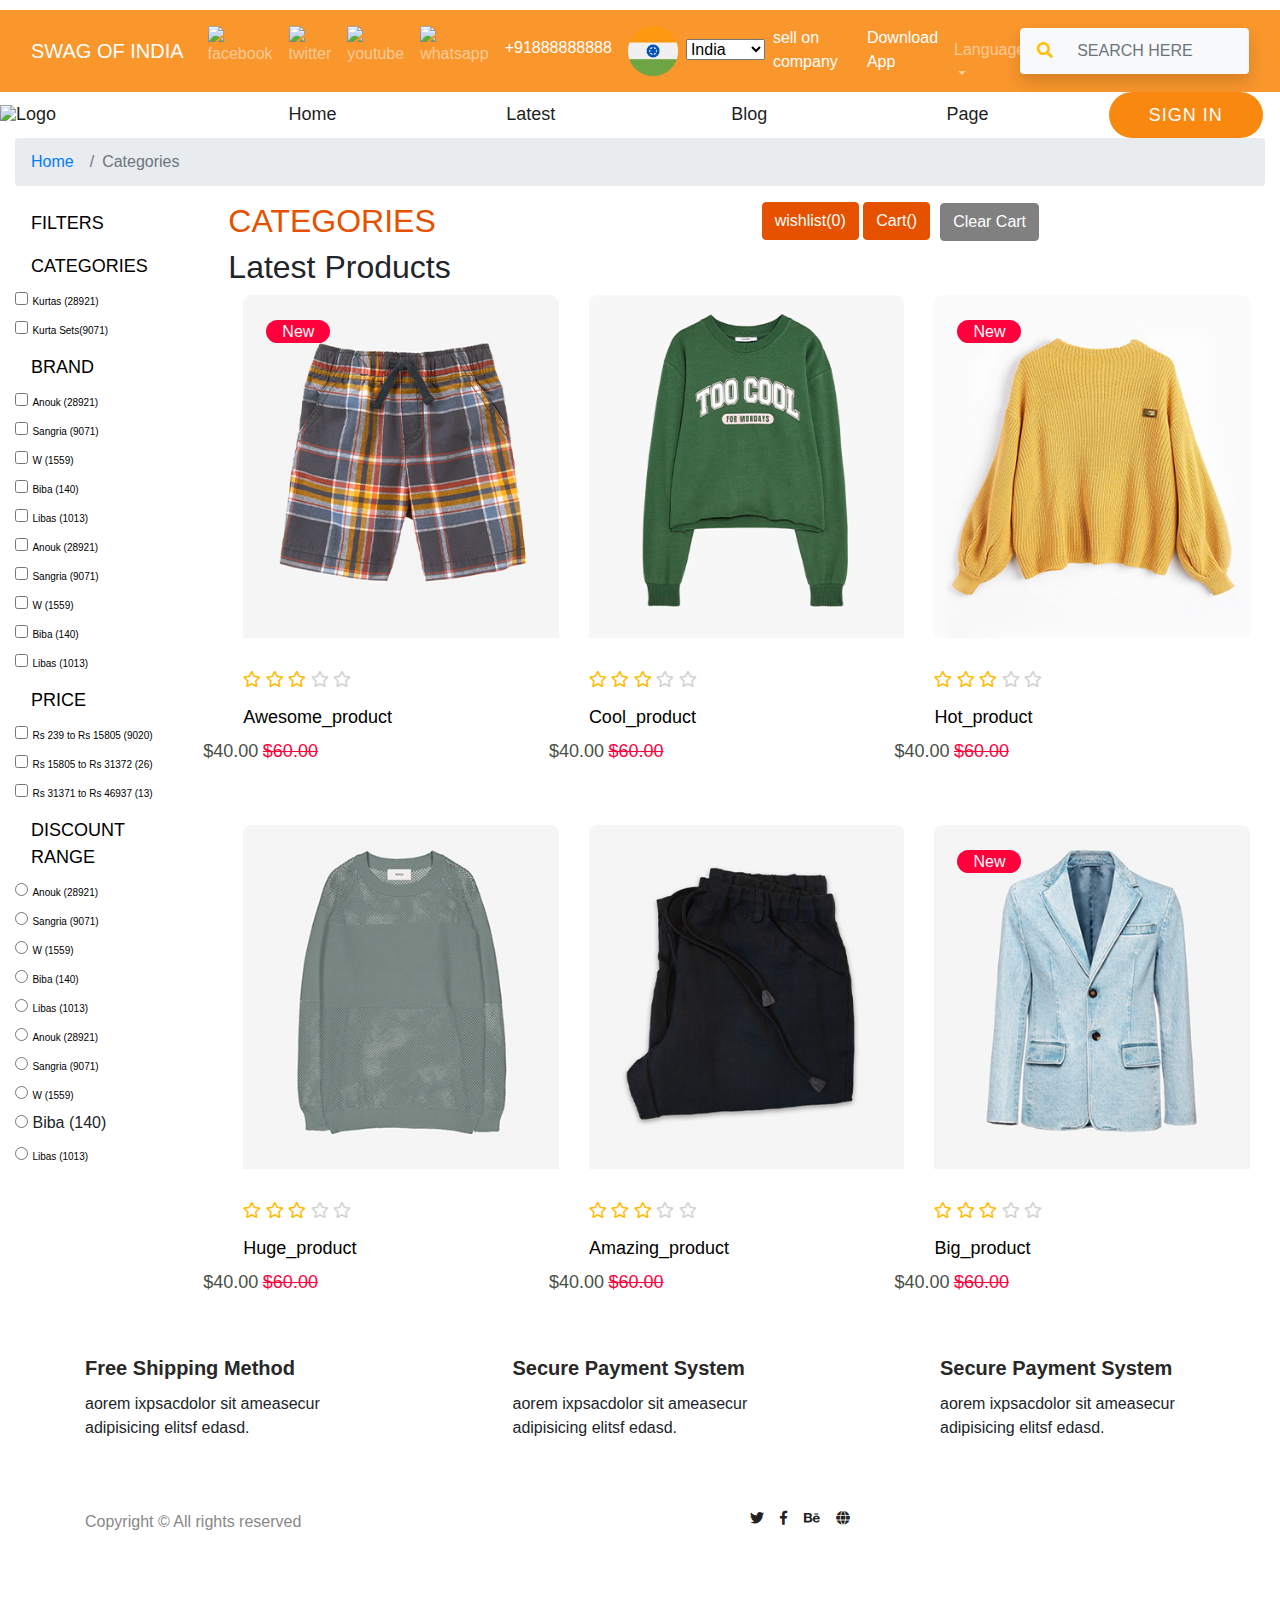
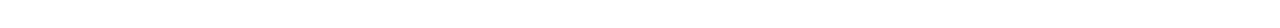
==== commit c762b3c0: "update" ====
--- a/index.html
+++ b/index.html
@@ -58,7 +58,7 @@
 
 
 <body class="top">
-    <nav class="navbar navbar-expand-lg navbar-dark">
+    <nav class="navbar navbar-expand-lg navbar-dark" id="orange">
         <div class="container-fluid colour">
             <a class="navbar-brand" href="#">SWAG OF INDIA</a>
             <button class="navbar-toggler" type="button" data-bs-toggle="collapse" data-bs-target="#navbarNavDropdown"
@@ -84,21 +84,26 @@
                             target="_blank"><img
                                 src="https://user-images.githubusercontent.com/76697341/103232737-29e58700-4933-11eb-8aee-8c544dede653.png"
                                 alt="whatsapp" id="width"></a></li>
-                    <li class="nav-item"> <a class="nav-link mx-auto d-flex" id="flag">
-                            <img src="https://user-images.githubusercontent.com/76697341/109789148-f27fa900-7c07-11eb-89cf-c628eb634dbf.png"
-                                alt="flag" height="30px" width="30px">
-                            <form action="#">
-                                <select name="select" id="select">
-                                    <option value="india">India</option>
-                                    <option value="UK">UK</option>
-                                    <option value="canada">Canada</option>
-                                </select>
-                            </form>
-                        </a></li>
-
                     <li class="nav-item">
-                        <a class="nav-link active" id="mobileno" href=""><span>+918888888888</span></a>
+                        <a class="nav-link active" id="contact" href=""><span class="number">+91888888888</span></a>
                     </li>
+                    <!-- <ul class="col-sm circular">
+                        <li class="circular--portrait1 alignment1"> -->
+                    <li class="nav-item"> <a class="nav-link mx-auto d-flex">
+                            <img src="images/india.png" alt="flg" id="flag" height="50px" width="50px"> </a></li>
+                    <form action="#">
+                        <select name="select" id="select1">
+                            <option value="india">India</option>
+                            <option value="usa">USA</option>
+                            <option value="canada">Canada</option>
+                            <option value="uae">UAE</option>
+                        </select>
+                    </form>
+
+
+                    <!-- <li class="nav-item">
+                        <a class="nav-link active" id="contact" href=""><span>+91888888888</span></a>
+                    </li> -->
 
                     <li class="nav-item" id="moving_top1"> <a class="nav-link active" href="sell on company.html"
                             target="_parent">sell on company</a></li>
@@ -223,7 +228,7 @@
                                 </div>
                             </div>
                         </div>
-                        <div class="modal-footer container-fluid">
+                        <!-- <div class="modal-footer container-fluid">
                             <div class=" row align-items-center">
                                 <div class=" col-md center">
                                     Or Login With
@@ -247,7 +252,7 @@
 
 
                             </div>
-                        </div>
+                        </div> -->
                     </div>
                 </div>
             </div>
@@ -757,6 +762,7 @@
     <script src="javascript/wishlist.js"></script>
     <script src="javascript/suma.js"></script>
     <script src="javascript/week10 Assignment.js"></script>
+    <script src="javascript/week7_assignment.js"></script>
 </body>
 
 </HTML>--- a/css/cart.css
+++ b/css/cart.css
@@ -90,49 +90,49 @@
 @media (min-width:1024px) and (max-width:1440px) {
     .moving_tp {
         position: relative;
-        top: 8px;
+        top: 0px;
     }
 }
 
 @media (min-width:1024px) and (max-width:1440px) {
     #flag {
         position: relative;
-        top: 15px;
+        top: 0px;
     }
 }
 
 @media (min-width:1024px) and (max-width:1440px) {
     #mobileno {
         position: relative;
-        top: 13px;
+        top: 0px;
     }
 }
 
 @media (min-width:1441px) and (max-width:1600px) {
     #flag {
         position: relative;
-        top: 15px;
+        top: 0px;
     }
 }
 
 @media (min-width:1441px) and (max-width:1600px) {
     #mobileno {
         position: relative;
-        top: 13px;
+        top: 0px;
     }
 }
 
 @media (min-width:768px) and (max-width:1023px) {
     #flag {
         position: relative;
-        left: 13px;
+        left: 0px;
     }
 }
 
 @media only screen and (max-width:475px) {
     #flag {
         position: relative;
-        left: 3px;
+        left: 0px;
     }
 }
 
@@ -1201,4 +1201,26 @@
 .top{
     position: relative;
     top:-70px;
+}
+
+@media only screen and (min-width:992px) and (max-width:1600px) {
+    select#select1{
+      position: relative;
+      top: 20px;
+    }
+}
+@media only screen and (min-width:992px) and (max-width:1600px) {
+span.number{
+    position: relative;
+    top: 0px;
+}
+}
+
+
+
+@media only screen and (min-width:992px) and (max-width:1600px) {
+a#contact {
+    position: relative;
+    top: 10px;
+}
 }